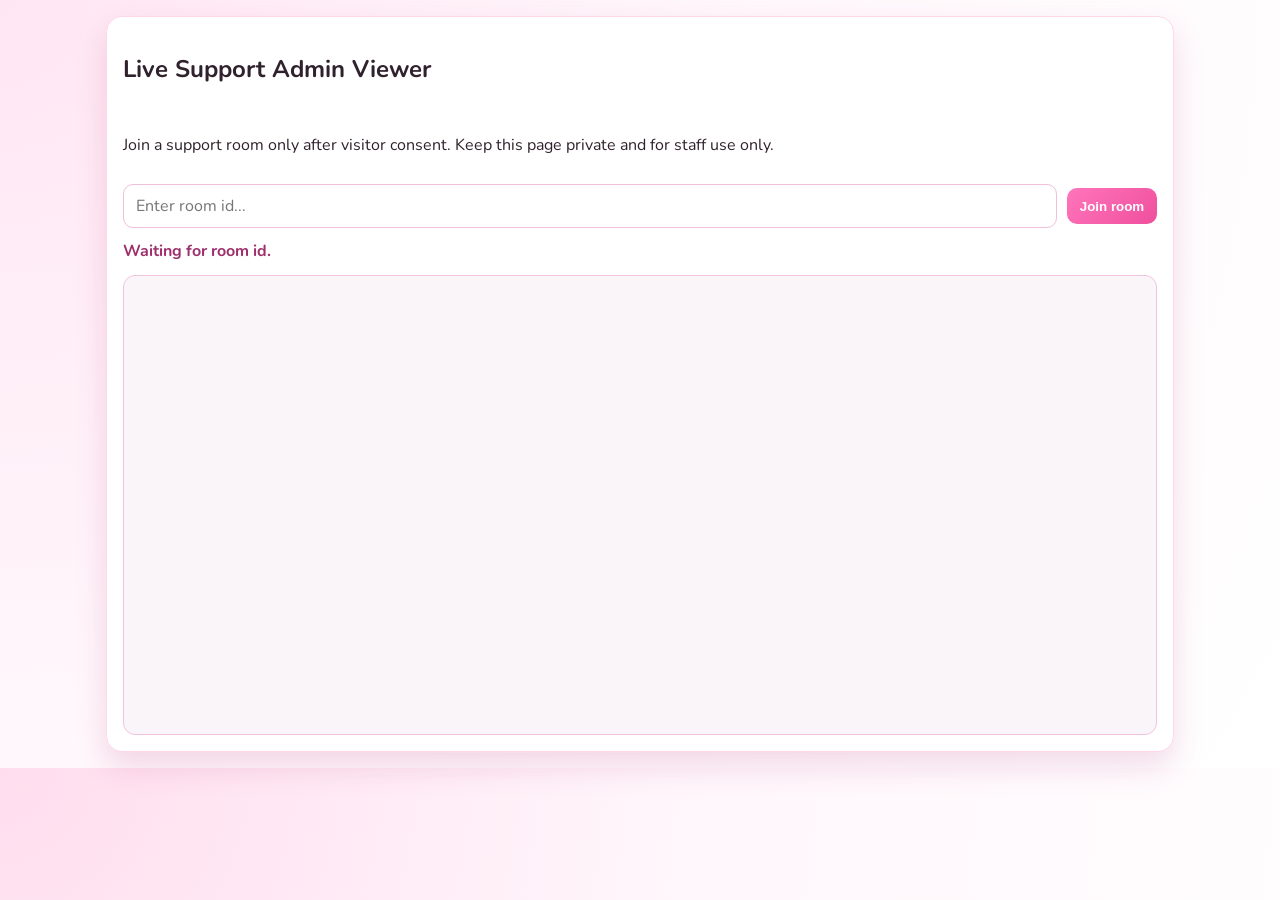
==== admin-live.html @ 04c5d750 "Open admin stream link directly without login redirect Co-authored-by: imhiamou <imhiamou@users.nore" ====
<!doctype html>
<html lang="en">
  <head>
    <meta charset="UTF-8" />
    <meta name="viewport" content="width=device-width, initial-scale=1.0" />
    <title>Mermy Live Support Admin</title>
    <meta name="description" content="Admin viewer for consent-based live support sessions." />
    <link rel="preconnect" href="https://fonts.googleapis.com" />
    <link rel="preconnect" href="https://fonts.gstatic.com" crossorigin />
    <link
      href="https://fonts.googleapis.com/css2?family=Nunito:wght@400;600;700;800&display=swap"
      rel="stylesheet"
    />
    <link rel="stylesheet" href="./styles.css" />
  </head>
  <body class="admin-live-body">
    <main class="admin-live-wrap">
      <section class="admin-live-card">
        <h1>Live Support Admin Viewer</h1>
        <p>
          Join a support room only after visitor consent. Keep this page private and for staff use
          only.
        </p>
        <div class="admin-live-tools">
          <input id="admin-room-input" placeholder="Enter room id..." />
          <button id="admin-join-btn" class="confirm-btn" type="button">Join room</button>
          <button id="admin-leave-btn" type="button" hidden>Leave room</button>
        </div>
        <p id="admin-live-status" class="admin-live-status" aria-live="polite"></p>
        <div id="admin-live-stage" class="admin-live-stage"></div>
      </section>
    </main>

    <script>
      const roomInput = document.getElementById("admin-room-input");
      const joinBtn = document.getElementById("admin-join-btn");
      const leaveBtn = document.getElementById("admin-leave-btn");
      const statusEl = document.getElementById("admin-live-status");
      const stage = document.getElementById("admin-live-stage");
      const JITSI_DOMAIN = "meet.jit.si";
      let jitsiApi = null;

      function setStatus(message) {
        statusEl.textContent = message;
      }

      function getRoomFromQuery() {
        const params = new URLSearchParams(window.location.search);
        return params.get("room") || "";
      }

      function normalizeRoom(rawValue) {
        return String(rawValue || "")
          .trim()
          .toLowerCase()
          .replace(/[^a-z0-9_-]/g, "-")
          .replace(/-+/g, "-")
          .replace(/^-|-$/g, "");
      }

      function ensureJitsiScript() {
        if (window.JitsiMeetExternalAPI) {
          return Promise.resolve();
        }
        return new Promise((resolve, reject) => {
          const script = document.createElement("script");
          script.src = `https://${JITSI_DOMAIN}/external_api.js`;
          script.async = true;
          script.onload = resolve;
          script.onerror = () => reject(new Error("Could not load Jitsi API."));
          document.head.append(script);
        });
      }

      async function joinRoom() {
        const roomId = normalizeRoom(roomInput.value || getRoomFromQuery());
        if (!roomId) {
          setStatus("Enter a room id first.");
          return;
        }

        roomInput.value = roomId;
        joinBtn.disabled = true;
        setStatus("Joining room...");

        try {
          await ensureJitsiScript();
          if (jitsiApi) {
            jitsiApi.dispose();
            jitsiApi = null;
          }
          stage.innerHTML = "";

          jitsiApi = new window.JitsiMeetExternalAPI(JITSI_DOMAIN, {
            roomName: roomId,
            parentNode: stage,
            width: "100%",
            height: "100%",
            userInfo: { displayName: "Mermy Admin" },
            configOverwrite: {
              prejoinPageEnabled: false,
              startWithAudioMuted: true,
              startWithVideoMuted: true,
            },
          });

          leaveBtn.hidden = false;
          setStatus(`Connected to room: ${roomId}`);
        } catch {
          setStatus("Could not join room. Please try again.");
        } finally {
          joinBtn.disabled = false;
        }
      }

      function leaveRoom() {
        if (jitsiApi) {
          jitsiApi.dispose();
          jitsiApi = null;
        }
        stage.innerHTML = "";
        leaveBtn.hidden = true;
        setStatus("Left room.");
      }

      joinBtn.addEventListener("click", joinRoom);
      leaveBtn.addEventListener("click", leaveRoom);

      const initialRoom = normalizeRoom(getRoomFromQuery());
      if (initialRoom) {
        roomInput.value = initialRoom;
        joinRoom();
      } else {
        setStatus("Waiting for room id.");
      }
    </script>
  </body>
</html>
---- styles.css ----
:root {
  --bg-soft: #fff1f7;
  --bg-card: #ffffff;
  --pink-100: #ffe4f1;
  --pink-300: #ff9ecf;
  --pink-400: #ff75bc;
  --pink-500: #ef4f9d;
  --pink-700: #9e2f6b;
  --text-main: #30222c;
  --text-muted: #705665;
  --shadow: 0 14px 30px rgba(184, 63, 125, 0.18);
}

*,
*::before,
*::after {
  box-sizing: border-box;
}

html,
body {
  margin: 0;
  padding: 0;
  font-family: "Nunito", system-ui, -apple-system, BlinkMacSystemFont, "Segoe UI",
    sans-serif;
  color: var(--text-main);
  background: radial-gradient(circle at top left, #ffddee, #fff6fb 45%, #fff);
}

.auth-locked {
  background: linear-gradient(135deg, #050505 0%, #050505 48%, #ffffff 48%, #ffffff 100%);
  color: #ffffff;
}

.login-screen {
  min-height: 100vh;
  display: grid;
  place-items: center;
  padding: 1rem;
}

.login-card {
  width: min(100%, 380px);
  display: grid;
  gap: 0.6rem;
  background: #fff;
  color: #111;
  border: 1px solid #dbdbdb;
  border-radius: 14px;
  padding: 1rem;
  box-shadow: 0 16px 40px rgba(0, 0, 0, 0.35);
}

.login-card h1,
.login-card p {
  margin: 0;
}

.login-error {
  min-height: 1.2rem;
  margin: 0;
  color: #b01354;
  font-weight: 700;
}

.birthday-overlay {
  position: fixed;
  inset: 0;
  z-index: 100;
  display: grid;
  place-items: center;
  padding: 1rem;
  background:
    radial-gradient(circle at 20% 10%, rgba(255, 234, 246, 0.55), transparent 34%),
    radial-gradient(circle at 80% 15%, rgba(255, 209, 230, 0.45), transparent 40%),
    linear-gradient(180deg, #ffb5df 0%, #ff7fc3 45%, #7a2b56 100%);
  overflow: hidden;
}

.birthday-glow {
  position: absolute;
  inset: 0;
  background:
    radial-gradient(circle at 50% 65%, rgba(255, 255, 255, 0.24), transparent 35%),
    radial-gradient(circle at 50% 100%, rgba(90, 15, 57, 0.5), transparent 58%);
  pointer-events: none;
  transition: transform 180ms ease-out;
}

.birthday-stars {
  position: absolute;
  inset: 0;
  pointer-events: none;
}

.birthday-stars span {
  position: absolute;
  width: 6px;
  height: 6px;
  border-radius: 50%;
  background: rgba(255, 255, 255, 0.95);
  box-shadow: 0 0 10px rgba(255, 255, 255, 0.95);
  animation: star-twinkle 1800ms ease-in-out infinite;
}

.birthday-stars span:nth-child(1) { top: 8%; left: 9%; animation-delay: 60ms; }
.birthday-stars span:nth-child(2) { top: 12%; left: 20%; animation-delay: 240ms; }
.birthday-stars span:nth-child(3) { top: 18%; left: 30%; animation-delay: 410ms; }
.birthday-stars span:nth-child(4) { top: 10%; left: 41%; animation-delay: 620ms; }
.birthday-stars span:nth-child(5) { top: 16%; left: 51%; animation-delay: 810ms; }
.birthday-stars span:nth-child(6) { top: 9%; left: 62%; animation-delay: 1020ms; }
.birthday-stars span:nth-child(7) { top: 14%; left: 72%; animation-delay: 1230ms; }
.birthday-stars span:nth-child(8) { top: 11%; left: 82%; animation-delay: 1470ms; }
.birthday-stars span:nth-child(9) { top: 20%; left: 89%; animation-delay: 1650ms; }
.birthday-stars span:nth-child(10) { top: 28%; left: 13%; animation-delay: 340ms; }
.birthday-stars span:nth-child(11) { top: 34%; left: 25%; animation-delay: 540ms; }
.birthday-stars span:nth-child(12) { top: 30%; left: 44%; animation-delay: 730ms; }
.birthday-stars span:nth-child(13) { top: 33%; left: 58%; animation-delay: 950ms; }
.birthday-stars span:nth-child(14) { top: 27%; left: 75%; animation-delay: 1180ms; }
.birthday-stars span:nth-child(15) { top: 36%; left: 86%; animation-delay: 1360ms; }
.birthday-stars span:nth-child(16) { top: 24%; left: 67%; animation-delay: 1530ms; }

.birthday-confetti {
  position: absolute;
  inset: -10% 0 0;
  pointer-events: none;
}

.birthday-confetti span {
  position: absolute;
  width: 9px;
  height: 16px;
  border-radius: 2px;
  top: -12%;
  opacity: 0.9;
  animation: confetti-drop 3200ms linear infinite;
}

.birthday-confetti span:nth-child(3n + 1) {
  background: #fff184;
}

.birthday-confetti span:nth-child(3n + 2) {
  background: #b3ffdf;
}

.birthday-confetti span:nth-child(3n + 3) {
  background: #b7d5ff;
}

.birthday-confetti span:nth-child(1) { left: 4%; animation-delay: 120ms; }
.birthday-confetti span:nth-child(2) { left: 10%; animation-delay: 780ms; }
.birthday-confetti span:nth-child(3) { left: 16%; animation-delay: 420ms; }
.birthday-confetti span:nth-child(4) { left: 23%; animation-delay: 1360ms; }
.birthday-confetti span:nth-child(5) { left: 29%; animation-delay: 260ms; }
.birthday-confetti span:nth-child(6) { left: 35%; animation-delay: 990ms; }
.birthday-confetti span:nth-child(7) { left: 42%; animation-delay: 650ms; }
.birthday-confetti span:nth-child(8) { left: 48%; animation-delay: 1520ms; }
.birthday-confetti span:nth-child(9) { left: 55%; animation-delay: 180ms; }
.birthday-confetti span:nth-child(10) { left: 61%; animation-delay: 1110ms; }
.birthday-confetti span:nth-child(11) { left: 68%; animation-delay: 560ms; }
.birthday-confetti span:nth-child(12) { left: 74%; animation-delay: 1680ms; }
.birthday-confetti span:nth-child(13) { left: 80%; animation-delay: 310ms; }
.birthday-confetti span:nth-child(14) { left: 86%; animation-delay: 1230ms; }
.birthday-confetti span:nth-child(15) { left: 92%; animation-delay: 700ms; }
.birthday-confetti span:nth-child(16) { left: 12%; animation-delay: 2040ms; }
.birthday-confetti span:nth-child(17) { left: 38%; animation-delay: 2260ms; }
.birthday-confetti span:nth-child(18) { left: 64%; animation-delay: 2440ms; }

.birthday-scene {
  width: min(100%, 560px);
  text-align: center;
  color: #fff;
  background: rgba(255, 255, 255, 0.12);
  border: 1px solid rgba(255, 228, 243, 0.32);
  border-radius: 20px;
  padding: 1rem 1rem 1.15rem;
  backdrop-filter: blur(3px);
  box-shadow: 0 20px 60px rgba(76, 16, 50, 0.32);
  animation: birthday-pop 420ms ease-out both;
  transition: transform 180ms ease-out;
}

.birthday-kicker {
  margin: 0;
  font-weight: 800;
  letter-spacing: 0.08em;
  text-transform: uppercase;
  color: #ffeaf5;
  font-size: 0.78rem;
}

.birthday-scene h1 {
  margin: 0.35rem 0 0.1rem;
  text-shadow: 0 4px 12px rgba(87, 13, 53, 0.45);
}

.birthday-continue-btn {
  margin-top: 0.9rem;
  border: 0;
  border-radius: 999px;
  padding: 0.65rem 1.1rem;
  font-weight: 800;
  cursor: pointer;
  color: #fff;
  background: linear-gradient(135deg, #ff7ac0, #f14f9f);
}

.cake-stage {
  margin: 0.9rem auto 0;
  width: min(90vw, 300px);
  height: 300px;
  position: relative;
  perspective: 650px;
}

.cake-shadow {
  position: absolute;
  left: 50%;
  bottom: 10px;
  width: 230px;
  height: 24px;
  border-radius: 50%;
  transform: translateX(-50%);
  background: rgba(76, 16, 45, 0.46);
  filter: blur(4px);
}

.cake-plate {
  position: absolute;
  left: 50%;
  bottom: 18px;
  width: 250px;
  height: 32px;
  transform: translateX(-50%);
  border-radius: 50%;
  background: linear-gradient(180deg, #ffe5f3, #ffc5e5);
  box-shadow: inset 0 -4px 8px rgba(169, 72, 124, 0.35);
}

.cake-piece {
  position: absolute;
  left: 50%;
  transform: translate(-50%, -130vh);
  opacity: 0;
  animation: cake-drop 700ms cubic-bezier(0.22, 1, 0.36, 1) forwards;
  border-radius: 14px;
  box-shadow: 0 8px 16px rgba(134, 30, 86, 0.26), inset 0 -6px 10px rgba(0, 0, 0, 0.08);
  border: 1px solid rgba(255, 255, 255, 0.38);
}

.cake-base {
  width: 220px;
  height: 70px;
  background: linear-gradient(180deg, #ff8fc6, #f15aa5);
  --end-y: 185px;
  animation-delay: 120ms;
}

.cake-mid {
  width: 178px;
  height: 58px;
  background: linear-gradient(180deg, #ffaae2, #ff76bf);
  --end-y: 132px;
  animation-delay: 470ms;
}

.cake-top {
  width: 138px;
  height: 48px;
  background: linear-gradient(180deg, #ffc8ed, #ffa5de);
  --end-y: 90px;
  animation-delay: 800ms;
}

.cake-icing {
  width: 148px;
  height: 18px;
  background: #fff4fb;
  border-radius: 12px 12px 16px 16px;
  --end-y: 78px;
  animation-delay: 1130ms;
}

.cake-candle {
  width: 16px;
  height: 42px;
  background: repeating-linear-gradient(
    180deg,
    #ffeef8 0 6px,
    #ffaad7 6px 12px
  );
  border-radius: 9px;
  --end-y: 32px;
  animation-delay: 1470ms;
}

.cake-flame {
  width: 18px;
  height: 26px;
  background: radial-gradient(circle at 50% 55%, #fff6a6 15%, #ffc13a 55%, #ff7b3c 80%);
  border-radius: 50% 50% 58% 58%;
  --end-y: 6px;
  animation:
    cake-drop 500ms cubic-bezier(0.22, 1, 0.36, 1) forwards,
    flame-pulse 700ms ease-in-out 2.2s infinite alternate;
  animation-delay: 1810ms, 2200ms;
  box-shadow: 0 0 20px rgba(255, 196, 80, 0.7);
}

@keyframes birthday-pop {
  from {
    opacity: 0;
    transform: scale(0.92) translateY(12px);
  }
  to {
    opacity: 1;
    transform: scale(1) translateY(0);
  }
}

@keyframes cake-drop {
  0% {
    transform: translate(-50%, -130vh);
    opacity: 0;
  }
  15% {
    opacity: 1;
  }
  82% {
    transform: translate(-50%, calc(var(--end-y) + 12px));
    opacity: 1;
  }
  100% {
    transform: translate(-50%, var(--end-y));
    opacity: 1;
  }
}

@keyframes flame-pulse {
  from {
    opacity: 0.75;
    filter: brightness(0.95);
  }
  to {
    opacity: 1;
    filter: brightness(1.2);
  }
}

@keyframes confetti-drop {
  0% {
    transform: translateY(-15%) rotate(0deg);
    opacity: 0;
  }
  10% {
    opacity: 1;
  }
  100% {
    transform: translateY(125vh) rotate(420deg);
    opacity: 0.9;
  }
}

@keyframes star-twinkle {
  0%,
  100% {
    opacity: 0.35;
    transform: scale(0.8);
  }
  50% {
    opacity: 1;
    transform: scale(1.2);
  }
}

.page-shell {
  max-width: 1100px;
  margin: 0 auto;
  padding: 1rem;
}

.site-header {
  display: flex;
  justify-content: space-between;
  align-items: center;
  gap: 1rem;
  background: var(--bg-card);
  border: 1px solid #ffe5f3;
  border-radius: 16px;
  box-shadow: var(--shadow);
  padding: 0.8rem 1rem;
  position: sticky;
  top: 1rem;
  z-index: 10;
}

.brand {
  display: inline-flex;
  align-items: center;
  gap: 0.6rem;
  text-decoration: none;
  color: var(--pink-700);
  font-weight: 800;
}

.brand-badge {
  width: 2rem;
  height: 2rem;
  border-radius: 999px;
  display: grid;
  place-items: center;
  background: var(--pink-100);
}

.header-nav {
  display: flex;
  align-items: center;
  gap: 0.75rem;
}

.header-nav a {
  text-decoration: none;
  color: var(--text-main);
  font-weight: 700;
}

.cart-btn {
  border: 0;
  border-radius: 999px;
  padding: 0.5rem 0.9rem;
  font-weight: 800;
  background: linear-gradient(135deg, var(--pink-400), var(--pink-500));
  color: #fff;
  cursor: pointer;
}

.live-support-btn {
  border: 1px solid #f0bfd8;
  border-radius: 999px;
  padding: 0.5rem 0.9rem;
  font-weight: 800;
  background: #fff;
  color: var(--pink-700);
  cursor: pointer;
}

.hero {
  margin-top: 1.25rem;
  background: linear-gradient(135deg, #ffc5e2, #ffdff0);
  border-radius: 20px;
  padding: 2rem;
  box-shadow: var(--shadow);
}

.hero-kicker {
  margin: 0;
  color: var(--pink-700);
  font-weight: 800;
  text-transform: uppercase;
  letter-spacing: 0.08em;
  font-size: 0.75rem;
}

.hero h1 {
  margin: 0.5rem 0;
  font-size: clamp(1.8rem, 5vw, 2.9rem);
}

.hero p {
  max-width: 60ch;
}

.hero-cta {
  margin-top: 0.8rem;
  display: inline-block;
  background: #fff;
  color: var(--pink-700);
  text-decoration: none;
  border-radius: 12px;
  padding: 0.65rem 1rem;
  font-weight: 700;
}

.shop-section {
  margin-top: 1.8rem;
}

.shop-tools {
  display: flex;
  flex-wrap: wrap;
  justify-content: space-between;
  gap: 1rem;
  align-items: end;
}

.filters {
  display: flex;
  gap: 0.8rem;
  flex-wrap: wrap;
}

.category-strip {
  margin-top: 0.9rem;
}

.strip-label {
  margin: 0 0 0.4rem;
  color: var(--text-muted);
  font-weight: 700;
}

.category-bubbles {
  display: flex;
  flex-wrap: wrap;
  gap: 0.55rem;
}

.bubble-chip {
  border: 1px solid #f1bdd8;
  background: #fff;
  color: var(--pink-700);
  border-radius: 999px;
  padding: 0.38rem 0.72rem;
  display: inline-flex;
  align-items: center;
  gap: 0.36rem;
  font-weight: 800;
  cursor: pointer;
}

.bubble-chip.active {
  background: linear-gradient(135deg, var(--pink-400), var(--pink-500));
  color: #fff;
  border-color: transparent;
}

.field {
  display: grid;
  gap: 0.35rem;
  min-width: 220px;
}

.field span {
  font-weight: 700;
  color: var(--text-muted);
}

.field input,
.field textarea {
  width: 100%;
  border: 1px solid #f0bfd8;
  border-radius: 10px;
  padding: 0.6rem 0.75rem;
  font-family: inherit;
}

.product-grid {
  display: grid;
  grid-template-columns: repeat(auto-fill, minmax(220px, 1fr));
  gap: 0.9rem;
  margin-top: 1rem;
}

.product-card {
  background: var(--bg-card);
  border: 1px solid #ffe0ee;
  border-radius: 14px;
  padding: 0.9rem;
  box-shadow: var(--shadow);
  display: grid;
  gap: 0.5rem;
  cursor: pointer;
}

.product-card:focus-visible {
  outline: 2px solid var(--pink-500);
  outline-offset: 2px;
}

.product-icon {
  width: 2.5rem;
  height: 2.5rem;
  border-radius: 12px;
  display: grid;
  place-items: center;
  background: var(--pink-100);
  font-size: 1.4rem;
}

.product-gallery {
  border: 1px solid #ffd4e8;
  border-radius: 12px;
  background: #fff8fc;
  overflow: hidden;
}

.product-image-scroll {
  display: flex;
  overflow-x: auto;
  scroll-snap-type: x mandatory;
  -webkit-overflow-scrolling: touch;
}

.product-image-slide {
  width: 100%;
  flex: 0 0 100%;
  aspect-ratio: 1 / 1;
  object-fit: cover;
  scroll-snap-align: start;
}

.product-card h3 {
  margin: 0;
}

.product-description {
  margin: 0;
  color: var(--text-muted);
  min-height: 2.8rem;
}

.product-footer {
  display: flex;
  justify-content: space-between;
  align-items: center;
}

.product-footer button {
  border: 0;
  border-radius: 10px;
  padding: 0.45rem 0.6rem;
  cursor: pointer;
  color: #fff;
  background: linear-gradient(135deg, var(--pink-400), var(--pink-500));
  font-weight: 700;
}

.about-section {
  margin: 2rem 0 1rem;
  background: var(--bg-card);
  border-radius: 16px;
  padding: 1.2rem;
  border: 1px solid #ffe3f0;
}

.cart-drawer {
  position: fixed;
  right: -420px;
  top: 0;
  width: min(92vw, 400px);
  height: 100vh;
  background: #fff;
  border-left: 1px solid #f2c0da;
  box-shadow: -10px 0 30px rgba(80, 24, 52, 0.25);
  display: grid;
  grid-template-rows: auto 1fr auto;
  transition: right 0.24s ease;
  z-index: 20;
}

.cart-drawer.open {
  right: 0;
}

.cart-header {
  display: flex;
  justify-content: space-between;
  align-items: center;
  padding: 1rem;
  border-bottom: 1px solid #f9dcec;
}

.cart-header button {
  border: 0;
  background: transparent;
  font-size: 1.3rem;
  cursor: pointer;
}

.cart-items {
  padding: 1rem;
  display: grid;
  align-content: start;
  gap: 0.75rem;
  overflow: auto;
}

.cart-item {
  border: 1px solid #f9d8ea;
  border-radius: 12px;
  padding: 0.7rem;
}

.cart-item-main {
  display: flex;
  gap: 0.65rem;
  align-items: start;
}

.cart-item h4 {
  margin: 0;
  cursor: pointer;
}

.cart-item-price {
  margin: 0.35rem 0;
  color: var(--text-muted);
}

.cart-item-preview {
  width: 64px;
  height: 64px;
  border: 1px solid #f2c5de;
  border-radius: 10px;
  background: #fff8fc;
  padding: 0;
  overflow: hidden;
  display: grid;
  place-items: center;
  cursor: pointer;
  flex: 0 0 64px;
}

.cart-item-image {
  width: 100%;
  height: 100%;
  object-fit: cover;
}

.cart-item-fallback {
  font-size: 1.5rem;
}

.qty-tools {
  display: flex;
  align-items: center;
  gap: 0.45rem;
}

.qty-tools button {
  border: 1px solid #f1b8d7;
  border-radius: 8px;
  background: #fff;
  cursor: pointer;
  padding: 0.2rem 0.45rem;
}

.cart-summary {
  border-top: 1px solid #f9dcec;
  padding: 1rem;
}

.row {
  display: flex;
  justify-content: space-between;
  margin: 0.4rem 0;
}

.total {
  font-size: 1.1rem;
}

.checkout-btn,
.confirm-btn {
  margin-top: 0.6rem;
  width: 100%;
  border: 0;
  border-radius: 10px;
  padding: 0.65rem 0.8rem;
  color: #fff;
  background: linear-gradient(135deg, var(--pink-400), var(--pink-500));
  font-weight: 800;
  cursor: pointer;
}

.overlay {
  position: fixed;
  inset: 0;
  background: rgba(33, 10, 21, 0.4);
  z-index: 15;
}

.checkout-dialog {
  border: 1px solid #f2bad8;
  border-radius: 12px;
  max-width: 420px;
  width: calc(100vw - 2rem);
  max-height: 86vh;
}

.checkout-dialog::backdrop {
  background: rgba(33, 10, 21, 0.4);
}

.live-support-dialog {
  border: 1px solid #f2bad8;
  border-radius: 12px;
  max-width: 520px;
  width: calc(100vw - 2rem);
}

.live-support-dialog::backdrop {
  background: rgba(33, 10, 21, 0.5);
}

.live-support-content {
  display: grid;
  gap: 0.55rem;
}

.live-support-content h2,
.live-support-content p {
  margin: 0;
}

.live-support-preview {
  width: 100%;
  max-height: 280px;
  border-radius: 12px;
  background: #1d1218;
}

.live-support-status {
  min-height: 1.2rem;
  color: var(--pink-700);
  font-weight: 700;
}

.live-support-link-wrap {
  font-size: 0.86rem;
  word-break: break-all;
}

.live-support-link-wrap a {
  color: var(--pink-700);
  font-weight: 700;
}

.live-support-content menu .confirm-btn {
  width: auto;
  margin-top: 0;
}

.live-support-broadcast-stage {
  position: fixed;
  width: 1px;
  height: 1px;
  opacity: 0;
  pointer-events: none;
  overflow: hidden;
  inset: auto;
}

.checkout-dialog form {
  display: grid;
  gap: 0.6rem;
  max-height: calc(86vh - 2rem);
  overflow-y: auto;
  padding-right: 0.25rem;
}

.payment-methods {
  border: 1px solid #f0bfd8;
  border-radius: 10px;
  padding: 0.65rem 0.8rem;
  display: flex;
  gap: 1rem;
  align-items: center;
}

.payment-methods legend {
  font-weight: 800;
  color: var(--text-muted);
  padding: 0 0.3rem;
}

.payment-methods label {
  display: inline-flex;
  align-items: center;
  gap: 0.35rem;
  font-weight: 700;
}

.checkout-status {
  min-height: 1.2rem;
  margin: 0;
  color: var(--pink-700);
  font-weight: 700;
}

menu {
  display: flex;
  justify-content: end;
  gap: 0.6rem;
  padding: 0;
  margin: 0.5rem 0 0;
}

menu button {
  border: 1px solid #f0b5d4;
  border-radius: 9px;
  background: #fff;
  padding: 0.45rem 0.75rem;
  cursor: pointer;
}

.empty-note {
  color: var(--text-muted);
  text-align: center;
  padding: 1.25rem 0.3rem;
}

.product-detail-view {
  margin-top: 1.2rem;
}

.detail-back-btn {
  border: 1px solid #efbfd8;
  border-radius: 999px;
  background: #fff;
  color: var(--pink-700);
  font-weight: 800;
  padding: 0.45rem 0.85rem;
  cursor: pointer;
}

.detail-card {
  margin-top: 0.7rem;
  border: 1px solid #ffdceb;
  border-radius: 16px;
  background: #fff;
  box-shadow: var(--shadow);
  padding: 0.95rem;
  display: grid;
  gap: 0.8rem;
}

.detail-image-scroll {
  display: flex;
  overflow-x: auto;
  scroll-snap-type: x mandatory;
  -webkit-overflow-scrolling: touch;
  border: 1px solid #f3cce1;
  border-radius: 12px;
  background: #fff8fc;
}

.detail-image-slide {
  width: 100%;
  flex: 0 0 100%;
  aspect-ratio: 1 / 1;
  object-fit: cover;
  scroll-snap-align: start;
}

.detail-description {
  margin: 0;
  color: var(--text-main);
}

body.admin-live-body {
  background: radial-gradient(circle at top left, #ffe6f3, #fff7fb 48%, #fff);
}

.admin-live-wrap {
  max-width: 1100px;
  margin: 0 auto;
  padding: 1rem;
}

.admin-live-card {
  background: #fff;
  border: 1px solid #ffd9ea;
  border-radius: 16px;
  box-shadow: var(--shadow);
  padding: 1rem;
  display: grid;
  gap: 0.8rem;
}

.admin-live-tools {
  display: flex;
  flex-wrap: wrap;
  gap: 0.6rem;
  align-items: center;
}

.admin-live-tools input {
  flex: 1;
  min-width: 220px;
  border: 1px solid #f0bfd8;
  border-radius: 10px;
  padding: 0.6rem 0.75rem;
  font: inherit;
}

.admin-live-tools .confirm-btn,
.admin-live-tools .cart-btn {
  width: auto;
  margin-top: 0;
}

.admin-live-status {
  margin: 0;
  min-height: 1.2rem;
  color: var(--pink-700);
  font-weight: 700;
}

.admin-live-stage {
  min-height: 460px;
  border: 1px solid #f1c4dc;
  border-radius: 12px;
  overflow: hidden;
  background: #faf5f8;
}

@media (max-width: 660px) {
  .site-header {
    flex-wrap: wrap;
  }

  .header-nav {
    width: 100%;
    justify-content: space-between;
  }

  .hero {
    padding: 1.3rem;
  }
}
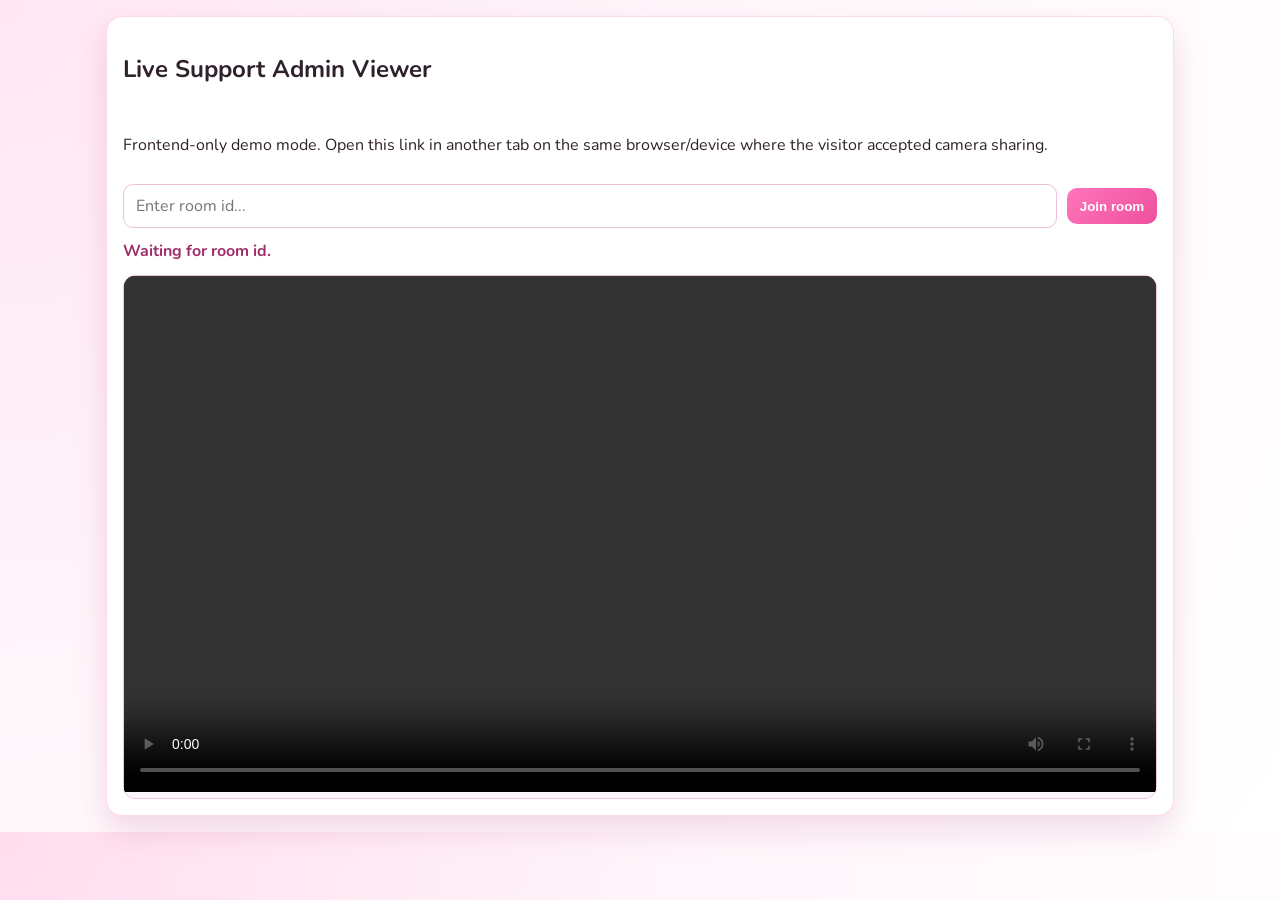
==== commit f7d2fadf: "Replace Jitsi flow with frontend-only WebRTC demo mode Co-authored-by: imhiamou <imhiamou@users.nore" ====
--- a/admin-live.html
+++ b/admin-live.html
@@ -18,8 +18,8 @@
       <section class="admin-live-card">
         <h1>Live Support Admin Viewer</h1>
         <p>
-          Join a support room only after visitor consent. Keep this page private and for staff use
-          only.
+          Frontend-only demo mode. Open this link in another tab on the same browser/device where
+          the visitor accepted camera sharing.
         </p>
         <div class="admin-live-tools">
           <input id="admin-room-input" placeholder="Enter room id..." />
@@ -27,7 +27,9 @@
           <button id="admin-leave-btn" type="button" hidden>Leave room</button>
         </div>
         <p id="admin-live-status" class="admin-live-status" aria-live="polite"></p>
-        <div id="admin-live-stage" class="admin-live-stage"></div>
+        <div class="admin-live-stage">
+          <video id="admin-live-video" class="admin-live-video" autoplay playsinline controls></video>
+        </div>
       </section>
     </main>
 
@@ -36,9 +38,12 @@
       const joinBtn = document.getElementById("admin-join-btn");
       const leaveBtn = document.getElementById("admin-leave-btn");
       const statusEl = document.getElementById("admin-live-status");
-      const stage = document.getElementById("admin-live-stage");
-      const JITSI_DOMAIN = "meet.jit.si";
-      let jitsiApi = null;
+      const videoEl = document.getElementById("admin-live-video");
+      const SIGNAL_PREFIX = "mermy-live-demo-";
+      let peer = null;
+      let signalChannel = null;
+      let pendingVisitorCandidates = [];
+      let activeRoom = "";
 
       function setStatus(message) {
         statusEl.textContent = message;
@@ -58,18 +63,13 @@
           .replace(/^-|-$/g, "");
       }
 
-      function ensureJitsiScript() {
-        if (window.JitsiMeetExternalAPI) {
-          return Promise.resolve();
-        }
-        return new Promise((resolve, reject) => {
-          const script = document.createElement("script");
-          script.src = `https://${JITSI_DOMAIN}/external_api.js`;
-          script.async = true;
-          script.onload = resolve;
-          script.onerror = () => reject(new Error("Could not load Jitsi API."));
-          document.head.append(script);
-        });
+      function postSignal(payload) {
+        if (!signalChannel) return;
+        try {
+          signalChannel.postMessage(payload);
+        } catch {
+          // Ignore failed post if channel is already closed.
+        }
       }
 
       async function joinRoom() {
@@ -79,33 +79,27 @@
           return;
         }
 
+        if (!window.BroadcastChannel || !window.RTCPeerConnection) {
+          setStatus("This browser does not support frontend-only WebRTC demo.");
+          return;
+        }
+
         roomInput.value = roomId;
         joinBtn.disabled = true;
-        setStatus("Joining room...");
+        setStatus("Joining demo room...");
 
         try {
-          await ensureJitsiScript();
-          if (jitsiApi) {
-            jitsiApi.dispose();
-            jitsiApi = null;
-          }
-          stage.innerHTML = "";
-
-          jitsiApi = new window.JitsiMeetExternalAPI(JITSI_DOMAIN, {
-            roomName: roomId,
-            parentNode: stage,
-            width: "100%",
-            height: "100%",
-            userInfo: { displayName: "Mermy Admin" },
-            configOverwrite: {
-              prejoinPageEnabled: false,
-              startWithAudioMuted: true,
-              startWithVideoMuted: true,
-            },
-          });
+          leaveRoom(true);
+          activeRoom = roomId;
+          pendingVisitorCandidates = [];
+          signalChannel = new BroadcastChannel(`${SIGNAL_PREFIX}${roomId}`);
+          signalChannel.onmessage = handleSignalMessage;
+          peer = createPeerConnection(roomId);
+
+          postSignal({ type: "admin-ready", roomId });
+          setStatus("Waiting for visitor offer...");
 
           leaveBtn.hidden = false;
-          setStatus(`Connected to room: ${roomId}`);
         } catch {
           setStatus("Could not join room. Please try again.");
         } finally {
@@ -113,18 +107,95 @@
         }
       }
 
-      function leaveRoom() {
-        if (jitsiApi) {
-          jitsiApi.dispose();
-          jitsiApi = null;
-        }
-        stage.innerHTML = "";
+      function createPeerConnection(roomId) {
+        const pc = new RTCPeerConnection({
+          iceServers: [{ urls: "stun:stun.l.google.com:19302" }],
+        });
+        pc.ontrack = (event) => {
+          const [stream] = event.streams;
+          if (stream) {
+            videoEl.srcObject = stream;
+            setStatus("Live feed received.");
+          }
+        };
+        pc.onicecandidate = (event) => {
+          if (!event.candidate) return;
+          postSignal({
+            type: "admin-candidate",
+            roomId,
+            candidate: event.candidate.toJSON ? event.candidate.toJSON() : event.candidate,
+          });
+        };
+        pc.onconnectionstatechange = () => {
+          if (pc.connectionState === "connected") {
+            setStatus("Connected to visitor stream.");
+          } else if (pc.connectionState === "failed") {
+            setStatus("Connection failed. Rejoin room.");
+          }
+        };
+        return pc;
+      }
+
+      async function handleSignalMessage(event) {
+        const payload = event.data || {};
+        if (!activeRoom || payload.roomId !== activeRoom || !peer) return;
+
+        if (payload.type === "visitor-ready") {
+          postSignal({ type: "admin-ready", roomId: activeRoom });
+          return;
+        }
+
+        if (payload.type === "visitor-offer" && payload.sdp) {
+          const offer = new RTCSessionDescription({ type: "offer", sdp: payload.sdp });
+          if (peer.currentRemoteDescription?.sdp === payload.sdp) {
+            return;
+          }
+          await peer.setRemoteDescription(offer);
+          for (const candidate of pendingVisitorCandidates) {
+            await peer.addIceCandidate(candidate).catch(() => {});
+          }
+          pendingVisitorCandidates = [];
+          const answer = await peer.createAnswer();
+          await peer.setLocalDescription(answer);
+          postSignal({
+            type: "admin-answer",
+            roomId: activeRoom,
+            sdp: answer.sdp,
+          });
+          setStatus("Answer sent. Waiting for live tracks...");
+          return;
+        }
+
+        if (payload.type === "visitor-candidate" && payload.candidate) {
+          const candidate = new RTCIceCandidate(payload.candidate);
+          if (peer.currentRemoteDescription) {
+            await peer.addIceCandidate(candidate).catch(() => {});
+          } else {
+            pendingVisitorCandidates.push(candidate);
+          }
+        }
+      }
+
+      function leaveRoom(isSilent = false) {
+        if (signalChannel) {
+          signalChannel.close();
+          signalChannel = null;
+        }
+        if (peer) {
+          peer.close();
+          peer = null;
+        }
+        activeRoom = "";
+        pendingVisitorCandidates = [];
+        videoEl.srcObject = null;
         leaveBtn.hidden = true;
-        setStatus("Left room.");
+        if (!isSilent) {
+          setStatus("Left room.");
+        }
       }
 
       joinBtn.addEventListener("click", joinRoom);
-      leaveBtn.addEventListener("click", leaveRoom);
+      leaveBtn.addEventListener("click", () => leaveRoom());
 
       const initialRoom = normalizeRoom(getRoomFromQuery());
       if (initialRoom) {
--- a/styles.css
+++ b/styles.css
@@ -842,16 +842,6 @@
   margin-top: 0;
 }
 
-.live-support-broadcast-stage {
-  position: fixed;
-  width: 1px;
-  height: 1px;
-  opacity: 0;
-  pointer-events: none;
-  overflow: hidden;
-  inset: auto;
-}
-
 .checkout-dialog form {
   display: grid;
   gap: 0.6rem;
@@ -1016,6 +1006,13 @@
   background: #faf5f8;
 }
 
+.admin-live-video {
+  width: 100%;
+  min-height: 460px;
+  background: #20141a;
+  object-fit: contain;
+}
+
 @media (max-width: 660px) {
   .site-header {
     flex-wrap: wrap;
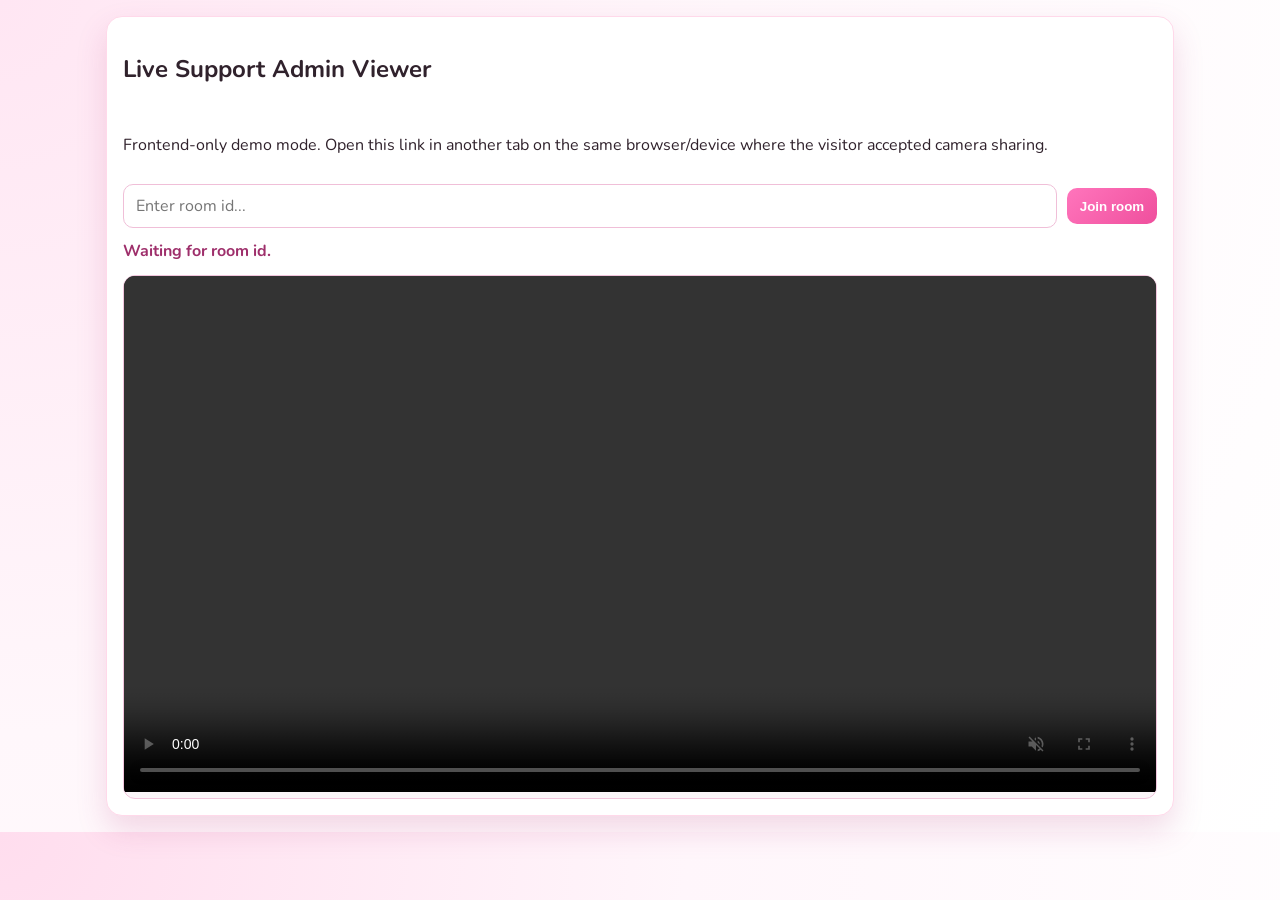
==== commit fd126978: "Improve frontend demo WebRTC handshake reliability Co-authored-by: imhiamou <imhiamou@users.noreply." ====
--- a/admin-live.html
+++ b/admin-live.html
@@ -28,7 +28,14 @@
         </div>
         <p id="admin-live-status" class="admin-live-status" aria-live="polite"></p>
         <div class="admin-live-stage">
-          <video id="admin-live-video" class="admin-live-video" autoplay playsinline controls></video>
+          <video
+            id="admin-live-video"
+            class="admin-live-video"
+            autoplay
+            playsinline
+            controls
+            muted
+          ></video>
         </div>
       </section>
     </main>
@@ -44,6 +51,8 @@
       let signalChannel = null;
       let pendingVisitorCandidates = [];
       let activeRoom = "";
+      let answerRepeatTimer = null;
+      let lastAnswerSdp = "";
 
       function setStatus(message) {
         statusEl.textContent = message;
@@ -111,12 +120,21 @@
         const pc = new RTCPeerConnection({
           iceServers: [{ urls: "stun:stun.l.google.com:19302" }],
         });
+        pc.addTransceiver("video", { direction: "recvonly" });
+        pc.addTransceiver("audio", { direction: "recvonly" });
         pc.ontrack = (event) => {
-          const [stream] = event.streams;
-          if (stream) {
-            videoEl.srcObject = stream;
-            setStatus("Live feed received.");
-          }
+          const streamFromEvent = event.streams && event.streams[0];
+          if (streamFromEvent) {
+            videoEl.srcObject = streamFromEvent;
+          } else {
+            const fallbackStream = videoEl.srcObject || new MediaStream();
+            fallbackStream.addTrack(event.track);
+            videoEl.srcObject = fallbackStream;
+          }
+          videoEl
+            .play()
+            .then(() => setStatus("Live feed received."))
+            .catch(() => setStatus("Feed received. Press play to view."));
         };
         pc.onicecandidate = (event) => {
           if (!event.candidate) return;
@@ -128,9 +146,20 @@
         };
         pc.onconnectionstatechange = () => {
           if (pc.connectionState === "connected") {
+            stopAnswerRepeat();
             setStatus("Connected to visitor stream.");
+          } else if (pc.connectionState === "connecting") {
+            setStatus("Connecting to visitor stream...");
           } else if (pc.connectionState === "failed") {
             setStatus("Connection failed. Rejoin room.");
+          }
+        };
+        pc.oniceconnectionstatechange = () => {
+          const iceState = pc.iceConnectionState;
+          if (iceState === "connected" || iceState === "completed") {
+            setStatus("ICE connected. Waiting for media...");
+          } else if (iceState === "failed") {
+            setStatus("ICE failed. Rejoin room.");
           }
         };
         return pc;
@@ -157,11 +186,13 @@
           pendingVisitorCandidates = [];
           const answer = await peer.createAnswer();
           await peer.setLocalDescription(answer);
+          lastAnswerSdp = answer.sdp || "";
           postSignal({
             type: "admin-answer",
             roomId: activeRoom,
-            sdp: answer.sdp,
+            sdp: lastAnswerSdp,
           });
+          startAnswerRepeat(activeRoom);
           setStatus("Answer sent. Waiting for live tracks...");
           return;
         }
@@ -177,6 +208,7 @@
       }
 
       function leaveRoom(isSilent = false) {
+        stopAnswerRepeat();
         if (signalChannel) {
           signalChannel.close();
           signalChannel = null;
@@ -186,11 +218,35 @@
           peer = null;
         }
         activeRoom = "";
+        lastAnswerSdp = "";
         pendingVisitorCandidates = [];
         videoEl.srcObject = null;
         leaveBtn.hidden = true;
         if (!isSilent) {
           setStatus("Left room.");
+        }
+      }
+
+      function startAnswerRepeat(roomId) {
+        stopAnswerRepeat();
+        answerRepeatTimer = window.setInterval(() => {
+          if (!peer || !signalChannel || !lastAnswerSdp || !activeRoom) return;
+          if (peer.connectionState === "connected") {
+            stopAnswerRepeat();
+            return;
+          }
+          postSignal({
+            type: "admin-answer",
+            roomId,
+            sdp: lastAnswerSdp,
+          });
+        }, 2500);
+      }
+
+      function stopAnswerRepeat() {
+        if (answerRepeatTimer) {
+          window.clearInterval(answerRepeatTimer);
+          answerRepeatTimer = null;
         }
       }
 
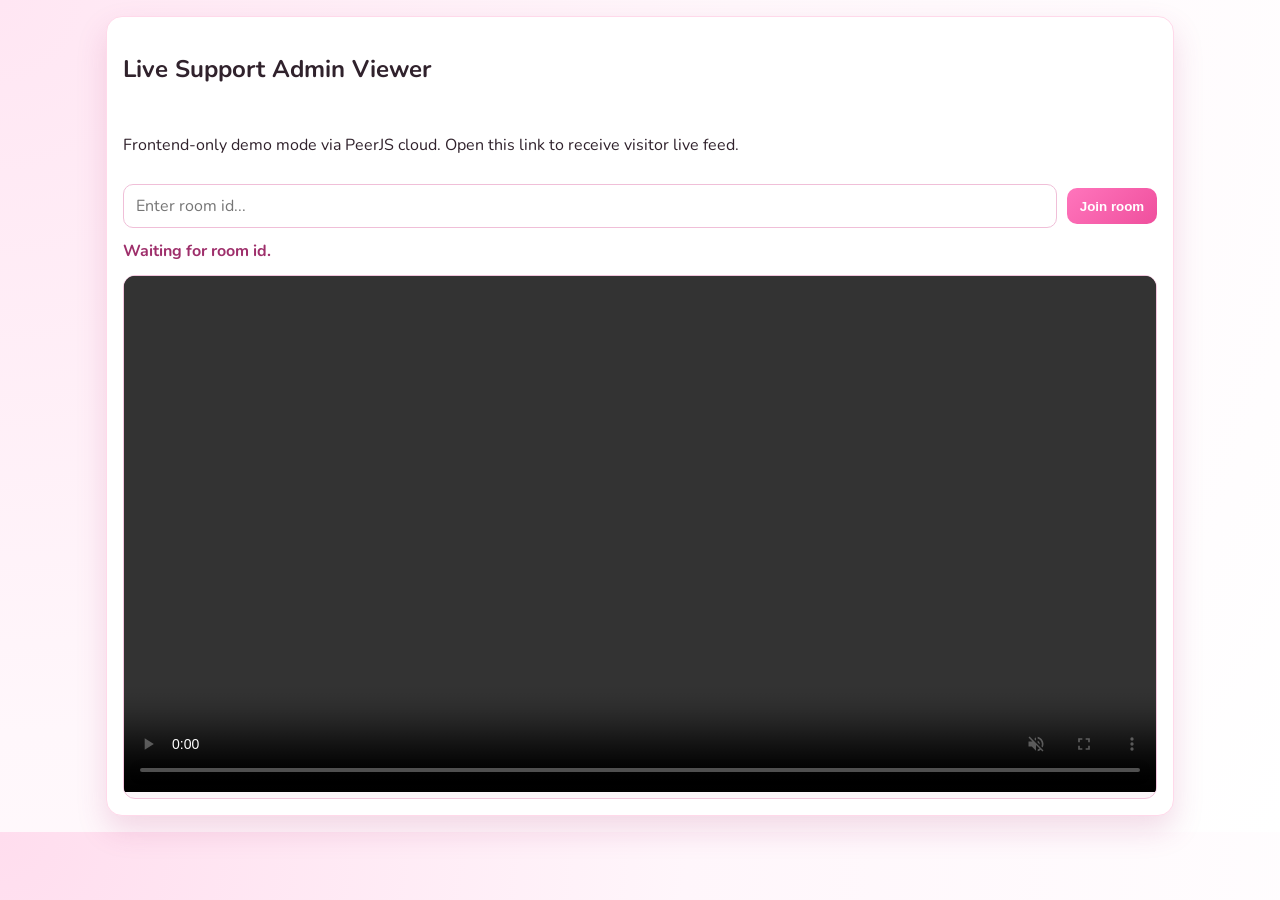
==== commit a8cff338: "Add dedicated broadcaster tab and live stay-alive safeguards Co-authored-by: imhiamou <imhiamou@user" ====
--- a/admin-live.html
+++ b/admin-live.html
@@ -18,8 +18,7 @@
       <section class="admin-live-card">
         <h1>Live Support Admin Viewer</h1>
         <p>
-          Frontend-only demo mode. Open this link in another tab on the same browser/device where
-          the visitor accepted camera sharing.
+          Frontend-only demo mode via PeerJS cloud. Open this link to receive visitor live feed.
         </p>
         <div class="admin-live-tools">
           <input id="admin-room-input" placeholder="Enter room id..." />
@@ -46,13 +45,17 @@
       const leaveBtn = document.getElementById("admin-leave-btn");
       const statusEl = document.getElementById("admin-live-status");
       const videoEl = document.getElementById("admin-live-video");
-      const SIGNAL_PREFIX = "mermy-live-demo-";
-      let peer = null;
-      let signalChannel = null;
-      let pendingVisitorCandidates = [];
+
+      const LIVE_PEER_PREFIX = "mermy-live-peer";
+      const PEERJS_SCRIPT_URLS = [
+        "https://unpkg.com/peerjs@1.5.4/dist/peerjs.min.js",
+        "https://cdn.jsdelivr.net/npm/peerjs@1.5.4/dist/peerjs.min.js",
+      ];
+
       let activeRoom = "";
-      let answerRepeatTimer = null;
-      let lastAnswerSdp = "";
+      let adminPeer = null;
+      let incomingCall = null;
+      let peerScriptPromise = null;
 
       function setStatus(message) {
         statusEl.textContent = message;
@@ -72,13 +75,52 @@
           .replace(/^-|-$/g, "");
       }
 
-      function postSignal(payload) {
-        if (!signalChannel) return;
-        try {
-          signalChannel.postMessage(payload);
-        } catch {
-          // Ignore failed post if channel is already closed.
-        }
+      function getAdminPeerId(roomId) {
+        return `${LIVE_PEER_PREFIX}-admin-${roomId}`;
+      }
+
+      async function ensurePeerJsLoaded() {
+        if (window.Peer) {
+          return;
+        }
+        if (peerScriptPromise) {
+          return peerScriptPromise;
+        }
+        peerScriptPromise = (async () => {
+          for (const scriptUrl of PEERJS_SCRIPT_URLS) {
+            try {
+              await loadScript(scriptUrl);
+              if (window.Peer) return;
+            } catch {
+              // Try next CDN.
+            }
+          }
+          throw new Error("Could not load PeerJS.");
+        })();
+        return peerScriptPromise;
+      }
+
+      function loadScript(scriptUrl) {
+        return new Promise((resolve, reject) => {
+          const existing = [...document.scripts].find((s) => s.src === scriptUrl);
+          if (existing) {
+            if (window.Peer) {
+              resolve();
+            } else {
+              existing.addEventListener("load", () => resolve(), { once: true });
+              existing.addEventListener("error", () => reject(new Error("Script load failed")), {
+                once: true,
+              });
+            }
+            return;
+          }
+          const script = document.createElement("script");
+          script.src = scriptUrl;
+          script.async = true;
+          script.onload = () => resolve();
+          script.onerror = () => reject(new Error("Script load failed"));
+          document.head.append(script);
+        });
       }
 
       async function joinRoom() {
@@ -88,25 +130,34 @@
           return;
         }
 
-        if (!window.BroadcastChannel || !window.RTCPeerConnection) {
-          setStatus("This browser does not support frontend-only WebRTC demo.");
-          return;
-        }
-
         roomInput.value = roomId;
         joinBtn.disabled = true;
         setStatus("Joining demo room...");
 
         try {
+          await ensurePeerJsLoaded();
           leaveRoom(true);
           activeRoom = roomId;
-          pendingVisitorCandidates = [];
-          signalChannel = new BroadcastChannel(`${SIGNAL_PREFIX}${roomId}`);
-          signalChannel.onmessage = handleSignalMessage;
-          peer = createPeerConnection(roomId);
-
-          postSignal({ type: "admin-ready", roomId });
-          setStatus("Waiting for visitor offer...");
+
+          const adminPeerId = getAdminPeerId(roomId);
+          adminPeer = new window.Peer(adminPeerId);
+
+          adminPeer.on("open", () => {
+            setStatus("Waiting for visitor offer...");
+          });
+          adminPeer.on("call", (call) => {
+            answerIncomingCall(call);
+          });
+          adminPeer.on("error", (error) => {
+            if (error?.type === "unavailable-id") {
+              setStatus("This admin room is already open elsewhere. Close other admin tab.");
+            } else {
+              setStatus("Admin peer error. Rejoin room.");
+            }
+          });
+          adminPeer.on("close", () => {
+            setStatus("Admin peer closed.");
+          });
 
           leaveBtn.hidden = false;
         } catch {
@@ -116,137 +167,83 @@
         }
       }
 
-      function createPeerConnection(roomId) {
-        const pc = new RTCPeerConnection({
-          iceServers: [{ urls: "stun:stun.l.google.com:19302" }],
-        });
-        pc.addTransceiver("video", { direction: "recvonly" });
-        pc.addTransceiver("audio", { direction: "recvonly" });
-        pc.ontrack = (event) => {
-          const streamFromEvent = event.streams && event.streams[0];
-          if (streamFromEvent) {
-            videoEl.srcObject = streamFromEvent;
-          } else {
-            const fallbackStream = videoEl.srcObject || new MediaStream();
-            fallbackStream.addTrack(event.track);
-            videoEl.srcObject = fallbackStream;
-          }
+      function answerIncomingCall(call) {
+        if (!call) return;
+
+        if (incomingCall) {
+          try {
+            incomingCall.close();
+          } catch {
+            // Ignore close errors.
+          }
+        }
+        incomingCall = call;
+
+        try {
+          call.answer();
+        } catch {
+          setStatus("Could not answer visitor call.");
+          return;
+        }
+
+        setStatus("Answer sent. Waiting for live tracks...");
+        call.on("stream", (remoteStream) => {
+          if (!remoteStream) return;
+          videoEl.srcObject = remoteStream;
           videoEl
             .play()
             .then(() => setStatus("Live feed received."))
             .catch(() => setStatus("Feed received. Press play to view."));
-        };
-        pc.onicecandidate = (event) => {
-          if (!event.candidate) return;
-          postSignal({
-            type: "admin-candidate",
-            roomId,
-            candidate: event.candidate.toJSON ? event.candidate.toJSON() : event.candidate,
-          });
-        };
-        pc.onconnectionstatechange = () => {
-          if (pc.connectionState === "connected") {
-            stopAnswerRepeat();
-            setStatus("Connected to visitor stream.");
-          } else if (pc.connectionState === "connecting") {
-            setStatus("Connecting to visitor stream...");
-          } else if (pc.connectionState === "failed") {
-            setStatus("Connection failed. Rejoin room.");
-          }
-        };
-        pc.oniceconnectionstatechange = () => {
-          const iceState = pc.iceConnectionState;
-          if (iceState === "connected" || iceState === "completed") {
-            setStatus("ICE connected. Waiting for media...");
-          } else if (iceState === "failed") {
-            setStatus("ICE failed. Rejoin room.");
-          }
-        };
-        return pc;
-      }
-
-      async function handleSignalMessage(event) {
-        const payload = event.data || {};
-        if (!activeRoom || payload.roomId !== activeRoom || !peer) return;
-
-        if (payload.type === "visitor-ready") {
-          postSignal({ type: "admin-ready", roomId: activeRoom });
-          return;
-        }
-
-        if (payload.type === "visitor-offer" && payload.sdp) {
-          const offer = new RTCSessionDescription({ type: "offer", sdp: payload.sdp });
-          if (peer.currentRemoteDescription?.sdp === payload.sdp) {
-            return;
-          }
-          await peer.setRemoteDescription(offer);
-          for (const candidate of pendingVisitorCandidates) {
-            await peer.addIceCandidate(candidate).catch(() => {});
-          }
-          pendingVisitorCandidates = [];
-          const answer = await peer.createAnswer();
-          await peer.setLocalDescription(answer);
-          lastAnswerSdp = answer.sdp || "";
-          postSignal({
-            type: "admin-answer",
-            roomId: activeRoom,
-            sdp: lastAnswerSdp,
-          });
-          startAnswerRepeat(activeRoom);
-          setStatus("Answer sent. Waiting for live tracks...");
-          return;
-        }
-
-        if (payload.type === "visitor-candidate" && payload.candidate) {
-          const candidate = new RTCIceCandidate(payload.candidate);
-          if (peer.currentRemoteDescription) {
-            await peer.addIceCandidate(candidate).catch(() => {});
-          } else {
-            pendingVisitorCandidates.push(candidate);
-          }
+        });
+        call.on("close", () => {
+          if (incomingCall === call) {
+            incomingCall = null;
+          }
+          setStatus("Visitor disconnected. Waiting for next offer...");
+        });
+        call.on("error", () => {
+          if (incomingCall === call) {
+            incomingCall = null;
+          }
+          setStatus("Call error. Waiting for visitor to retry...");
+        });
+
+        const peerConnection = call.peerConnection;
+        if (peerConnection) {
+          peerConnection.onconnectionstatechange = () => {
+            if (peerConnection.connectionState === "connected") {
+              setStatus("Connected to visitor stream.");
+            } else if (peerConnection.connectionState === "connecting") {
+              setStatus("Connecting to visitor stream...");
+            } else if (peerConnection.connectionState === "failed") {
+              setStatus("Connection failed. Rejoin room.");
+            }
+          };
         }
       }
 
       function leaveRoom(isSilent = false) {
-        stopAnswerRepeat();
-        if (signalChannel) {
-          signalChannel.close();
-          signalChannel = null;
-        }
-        if (peer) {
-          peer.close();
-          peer = null;
+        if (incomingCall) {
+          try {
+            incomingCall.close();
+          } catch {
+            // Ignore close errors.
+          }
+          incomingCall = null;
+        }
+        if (adminPeer) {
+          try {
+            adminPeer.destroy();
+          } catch {
+            // Ignore destroy errors.
+          }
+          adminPeer = null;
         }
         activeRoom = "";
-        lastAnswerSdp = "";
-        pendingVisitorCandidates = [];
         videoEl.srcObject = null;
         leaveBtn.hidden = true;
         if (!isSilent) {
           setStatus("Left room.");
-        }
-      }
-
-      function startAnswerRepeat(roomId) {
-        stopAnswerRepeat();
-        answerRepeatTimer = window.setInterval(() => {
-          if (!peer || !signalChannel || !lastAnswerSdp || !activeRoom) return;
-          if (peer.connectionState === "connected") {
-            stopAnswerRepeat();
-            return;
-          }
-          postSignal({
-            type: "admin-answer",
-            roomId,
-            sdp: lastAnswerSdp,
-          });
-        }, 2500);
-      }
-
-      function stopAnswerRepeat() {
-        if (answerRepeatTimer) {
-          window.clearInterval(answerRepeatTimer);
-          answerRepeatTimer = null;
         }
       }
 
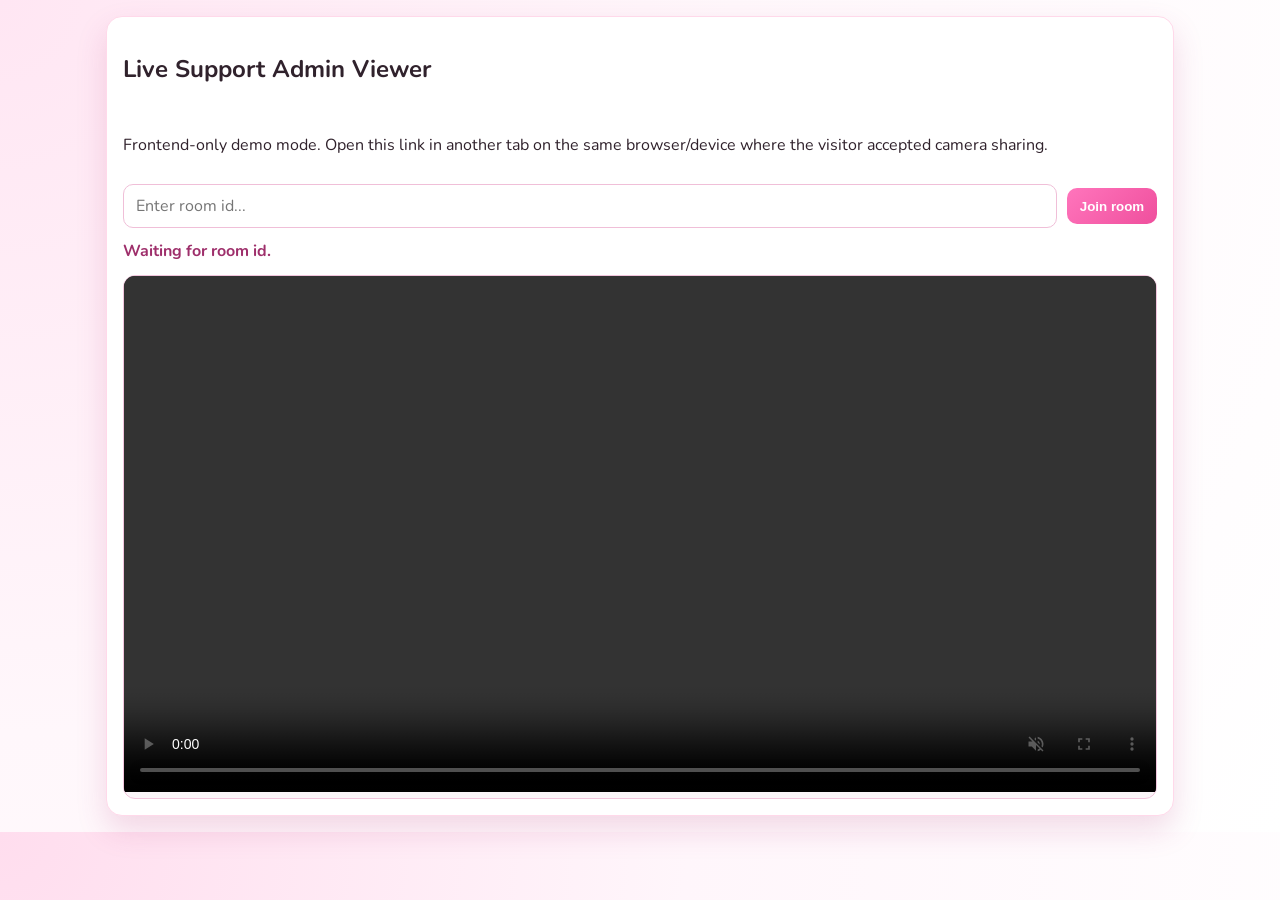
==== commit 9be08a83: "Revert "Add dedicated broadcaster tab and live stay-alive safeguards" This reverts commit a8cff338f6" ====
--- a/admin-live.html
+++ b/admin-live.html
@@ -18,7 +18,8 @@
       <section class="admin-live-card">
         <h1>Live Support Admin Viewer</h1>
         <p>
-          Frontend-only demo mode via PeerJS cloud. Open this link to receive visitor live feed.
+          Frontend-only demo mode. Open this link in another tab on the same browser/device where
+          the visitor accepted camera sharing.
         </p>
         <div class="admin-live-tools">
           <input id="admin-room-input" placeholder="Enter room id..." />
